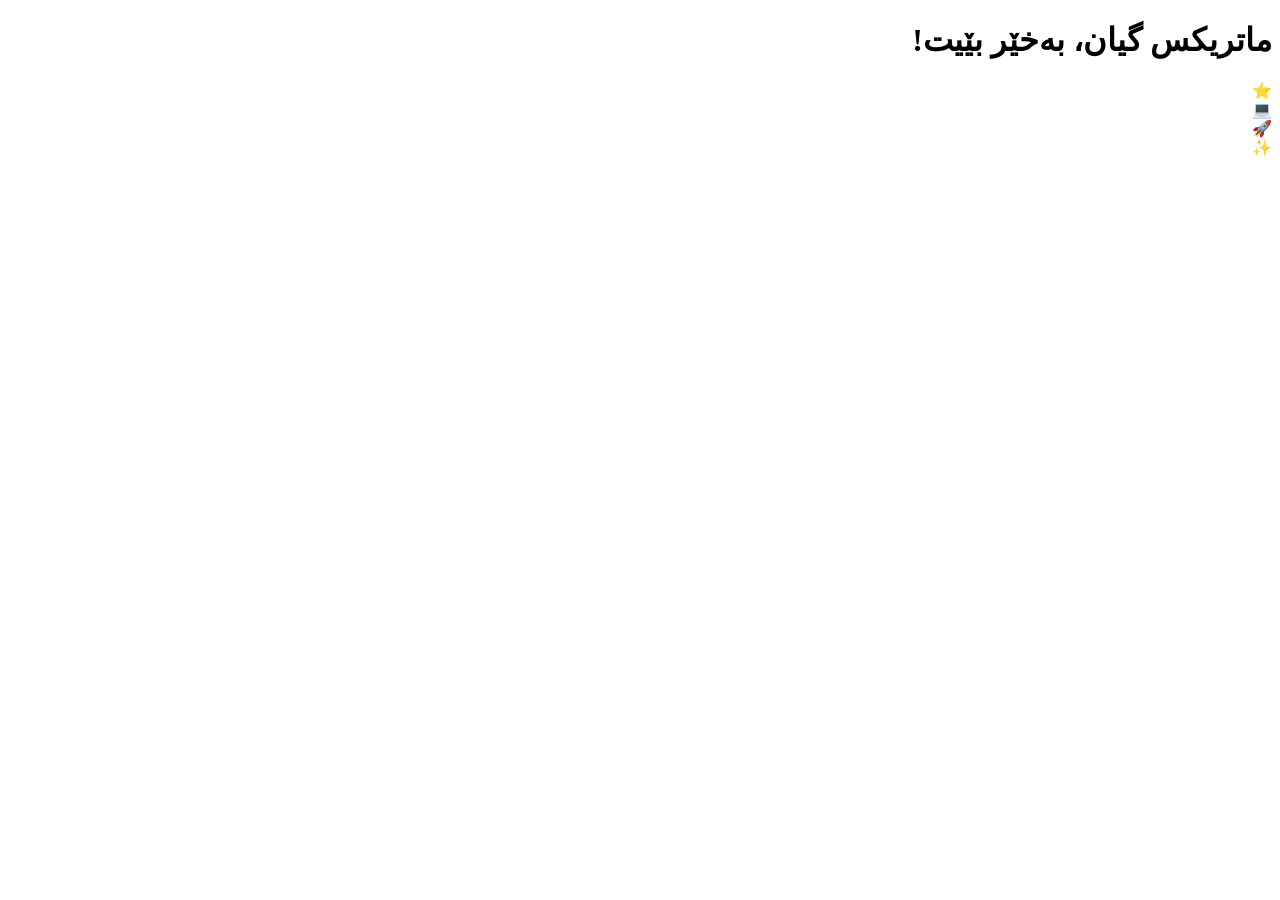
==== index.html @ 6e8ea032 "Create index.html" ====
<!DOCTYPE html>
<html lang="ku" dir="rtl">
<head>
    <meta charset="UTF-8">
    <title>جوڵەی ئاڵتوونی</title>
    <link rel="stylesheet" href="style.css">
</head>
<body>
    <div class="container">
        <!-- نووسینی سەرەکی کە ڕەنگەکەی دەگۆڕێت -->
        <h1 class="gold-text">ماتریکس گیان، بەخێر بێیت!</h1>
        
        <!-- شتەکان کە بەدەوری تێکستەکەدا دەسوڕێنەوە -->
        <div class="orbit-item item-1">⭐</div>
        <div class="orbit-item item-2">💻</div>
        <div class="orbit-item item-3">🚀</div>
        <div class="orbit-item item-4">✨</div>
    </div>
</body>
</html>
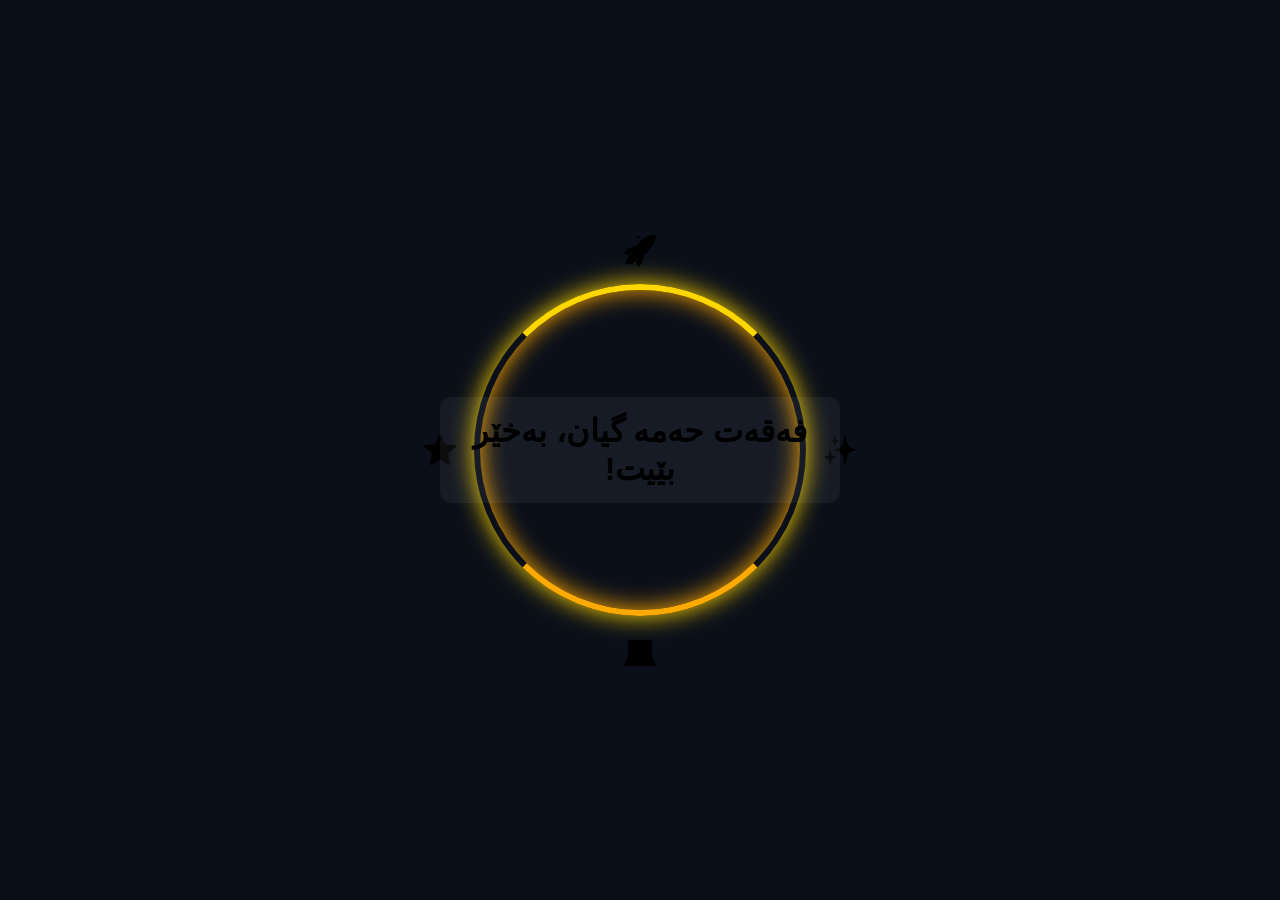
==== commit cdcdc7f4: "Update index.html" ====
--- a/index.html
+++ b/index.html
@@ -2,19 +2,103 @@
 <html lang="ku" dir="rtl">
 <head>
     <meta charset="UTF-8">
-    <title>جوڵەی ئاڵتوونی</title>
-    <link rel="stylesheet" href="style.css">
+    <title>ماتریکس - دیزاینی ئاڵتوونی</title>
+    <style>
+        body {
+            background-color: #0b0f19; /* ڕەنگی پشتەوەی تاریک و سەرنجڕاکێش */
+            color: #000000;
+            display: flex;
+            justify-content: center;
+            align-items: center;
+            height: 100vh;
+            margin: 0;
+            font-family: 'Arial', sans-serif;
+            overflow: hidden;
+        }
+
+        .container {
+            position: relative;
+            display: flex;
+            justify-content: center;
+            align-items: center;
+            width: 400px;
+            height: 400px;
+        }
+
+        /* نووسینی سەرەکی لە ناوەڕاستدا بە ڕەنگی ڕەش */
+        .center-text {
+            font-size: 2rem;
+            font-weight: bold;
+            color: #000000; /* تێکستی ڕەش */
+            z-index: 10;
+            text-align: center;
+            background: rgba(255, 255, 255, 0.05);
+            padding: 15px 25px;
+            border-radius: 12px;
+        }
+
+        /* بازنەی ئاڵتوونی درەوشاوەی دەورەوبەر */
+        .gold-ring {
+            position: absolute;
+            width: 320px;
+            height: 320px;
+            border-radius: 50%;
+            border: 6px solid transparent;
+            border-top-color: #ffd700;
+            border-bottom-color: #ffaa00;
+            box-shadow: 0 0 25px #ffd700, inset 0 0 25px #ffaa00;
+            animation: spinRing 4s linear infinite;
+        }
+
+        @keyframes spinRing {
+            0% { transform: rotate(0deg); }
+            100% { transform: rotate(360deg); }
+        }
+
+        /* شتەکان کە بەدەوری بازنەکەدا دەسوڕێنەوە */
+        .orbit-container {
+            position: absolute;
+            width: 100%;
+            height: 100%;
+            animation: spinOrbit 8s linear infinite;
+        }
+
+        .orbit-item {
+            position: absolute;
+            font-size: 1.8rem;
+            /* ڕەنگکردنی ئایکۆنەکان بە ڕەش یان سێبەرکردن */
+            filter: brightness(0); 
+        }
+
+        /* شوێنی ئایکۆنەکان لەسەر بازنەکە */
+        .item-1 { top: 0; left: 50%; transform: translate(-50%, -50%); }
+        .item-2 { bottom: 0; left: 50%; transform: translate(-50%, 50%); }
+        .item-3 { top: 50%; left: 0; transform: translate(-50%, -50%); }
+        .item-4 { top: 50%; right: 0; transform: translate(50%, -50%); }
+
+        @keyframes spinOrbit {
+            0% { transform: rotate(0deg); }
+            100% { transform: rotate(360deg); }
+        }
+    </style>
 </head>
 <body>
+
     <div class="container">
-        <!-- نووسینی سەرەکی کە ڕەنگەکەی دەگۆڕێت -->
-        <h1 class="gold-text">ماتریکس گیان، بەخێر بێیت!</h1>
-        
-        <!-- شتەکان کە بەدەوری تێکستەکەدا دەسوڕێنەوە -->
-        <div class="orbit-item item-1">⭐</div>
-        <div class="orbit-item item-2">💻</div>
-        <div class="orbit-item item-3">🚀</div>
-        <div class="orbit-item item-4">✨</div>
+        <!-- بازنەی ئاڵتوونی گەڕۆک -->
+        <div class="gold-ring"></div>
+
+        <!-- ئایکۆنە ڕەشەکان کە دەسوڕێنەوە -->
+        <div class="orbit-container">
+            <div class="orbit-item item-1">🚀</div>
+            <div class="orbit-item item-2">💻</div>
+            <div class="orbit-item item-3">⭐</div>
+            <div class="orbit-item item-4">✨</div>
+        </div>
+
+        <!-- تێکستی سەرەکی ناوەڕاست بە ڕەنگی ڕەش -->
+        <div class="center-text">فەقەت حەمە گیان، بەخێر بێیت!</div>
     </div>
+
 </body>
 </html>
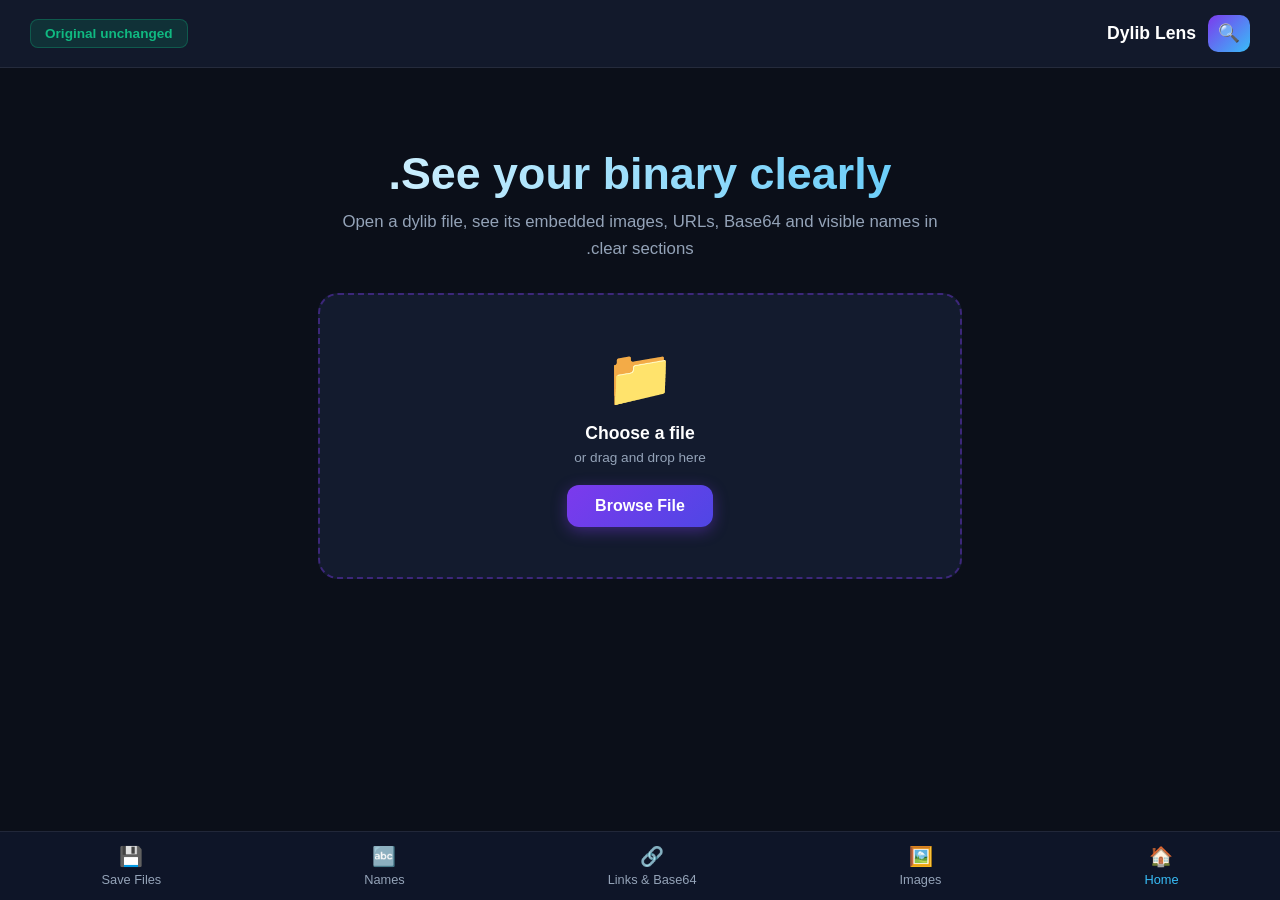
==== commit a2d39591: "Update and rename hama.html to index.html" ====
--- a/index.html
+++ b/index.html
@@ -2,103 +2,503 @@
 <html lang="ku" dir="rtl">
 <head>
     <meta charset="UTF-8">
-    <title>ماتریکس - دیزاینی ئاڵتوونی</title>
+    <meta name="viewport" content="width=device-width, initial-scale=1.0">
+    <title>Dylib Lens - Pro Edition</title>
     <style>
+        :root {
+            --bg-color: #0b0f19;
+            --card-bg: #131b2e;
+            --card-hover: #17213b;
+            --accent-purple: #7c3aed;
+            --accent-cyan: #38bdf8;
+            --text-color: #ffffff;
+            --text-muted: #94a3b8;
+            --success-color: #10b981;
+            --border-color: rgba(255, 255, 255, 0.08);
+        }
+
         body {
-            background-color: #0b0f19; /* ڕەنگی پشتەوەی تاریک و سەرنجڕاکێش */
-            color: #000000;
+            background-color: var(--bg-color);
+            color: var(--text-color);
+            font-family: 'Segoe UI', Tahoma, Geneva, Verdana, sans-serif;
+            margin: 0;
+            padding: 0;
+            display: flex;
+            flex-direction: column;
+            min-height: 100vh;
+            overflow-x: hidden;
+        }
+
+        /* سەرۆکی سەرەوە */
+        header {
+            display: flex;
+            justify-content: space-between;
+            align-items: center;
+            padding: 15px 30px;
+            background-color: rgba(19, 27, 46, 0.9);
+            backdrop-filter: blur(12px);
+            border-bottom: 1px solid var(--border-color);
+            position: sticky;
+            top: 0;
+            z-index: 1000;
+        }
+
+        .logo-area {
+            display: flex;
+            align-items: center;
+            gap: 12px;
+        }
+
+        .logo-icon {
+            background: linear-gradient(135deg, var(--accent-purple), var(--accent-cyan));
+            padding: 8px 10px;
+            border-radius: 10px;
+            font-size: 1.1rem;
+        }
+
+        .edit-state-badge {
+            background-color: rgba(16, 185, 129, 0.15);
+            color: var(--success-color);
+            padding: 6px 14px;
+            border-radius: 8px;
+            font-size: 0.85rem;
+            font-weight: bold;
+            border: 1px solid rgba(16, 185, 129, 0.3);
+        }
+
+        /* ناوەڕۆکی سەرەکی */
+        main {
+            flex: 1;
+            padding: 30px;
+            max-width: 1100px;
+            margin: 0 auto;
+            width: 100%;
+            box-sizing: border-box;
+            padding-bottom: 90px;
+        }
+
+        .page-view {
+            display: none;
+            animation: fadeIn 0.3s ease;
+        }
+
+        .page-view.active {
+            display: block;
+        }
+
+        @keyframes fadeIn {
+            from { opacity: 0; transform: translateY(8px); }
+            to { opacity: 1; transform: translateY(0); }
+        }
+
+        /* بەشی هۆم و بارکردن */
+        .hero-section {
+            text-align: center;
+            padding: 20px 0;
+        }
+
+        .hero-section h1 {
+            font-size: 2.8rem;
+            margin-bottom: 10px;
+            background: linear-gradient(to right, #ffffff, var(--accent-cyan));
+            -webkit-background-clip: text;
+            -webkit-text-fill-color: transparent;
+        }
+
+        .hero-section p {
+            color: var(--text-muted);
+            font-size: 1.05rem;
+            max-width: 600px;
+            margin: 0 auto 30px auto;
+            line-height: 1.6;
+        }
+
+        .drop-zone {
+            background-color: var(--card-bg);
+            border: 2px dashed rgba(124, 58, 237, 0.4);
+            padding: 50px 20px;
+            border-radius: 20px;
+            cursor: pointer;
+            transition: 0.3s;
+            max-width: 600px;
+            margin: 0 auto;
+            position: relative;
+        }
+
+        .drop-zone:hover {
+            border-color: var(--accent-cyan);
+            background-color: var(--card-hover);
+        }
+
+        .upload-btn {
+            background: linear-gradient(135deg, var(--accent-purple), #4f46e5);
+            color: white;
+            border: none;
+            padding: 12px 28px;
+            border-radius: 12px;
+            font-size: 1rem;
+            font-weight: bold;
+            cursor: pointer;
+            margin-top: 20px;
+            box-shadow: 0 4px 15px rgba(124, 58, 237, 0.4);
+            transition: 0.2s;
+        }
+
+        .upload-btn:hover {
+            transform: translateY(-2px);
+        }
+
+        /* داشبۆرد و کارتەکان */
+        .stats-grid {
+            display: grid;
+            grid-template-columns: repeat(auto-fit, minmax(220px, 1fr));
+            gap: 20px;
+            margin-bottom: 30px;
+        }
+
+        .stat-card {
+            background-color: var(--card-bg);
+            border: 1px solid var(--border-color);
+            padding: 20px;
+            border-radius: 16px;
+            cursor: pointer;
+            transition: 0.3s;
+            position: relative;
+            overflow: hidden;
+        }
+
+        .stat-card:hover {
+            border-color: var(--accent-purple);
+            transform: translateY(-3px);
+        }
+
+        .stat-card h3 {
+            margin: 0 0 10px 0;
+            color: var(--text-muted);
+            font-size: 0.95rem;
+            display: flex;
+            align-items: center;
+            gap: 8px;
+        }
+
+        .stat-value {
+            font-size: 1.8rem;
+            font-weight: bold;
+            color: var(--text-color);
+        }
+
+        /* بەشی ناوەڕۆکی فایل (وێنە و لینکەکان) */
+        .content-box {
+            background-color: var(--card-bg);
+            border: 1px solid var(--border-color);
+            border-radius: 16px;
+            padding: 25px;
+            margin-bottom: 20px;
+        }
+
+        .content-box h2 {
+            margin-top: 0;
+            color: var(--accent-cyan);
+            font-size: 1.3rem;
+        }
+
+        .image-preview-box {
+            width: 100%;
+            height: 250px;
+            background-color: #060911;
+            border-radius: 12px;
             display: flex;
             justify-content: center;
             align-items: center;
-            height: 100vh;
-            margin: 0;
-            font-family: 'Arial', sans-serif;
             overflow: hidden;
-        }
-
-        .container {
-            position: relative;
-            display: flex;
-            justify-content: center;
+            border: 1px solid var(--border-color);
+            margin-bottom: 15px;
+        }
+
+        .image-preview-box img {
+            max-width: 100%;
+            max-height: 100%;
+            object-fit: contain;
+        }
+
+        .input-group {
+            margin-bottom: 15px;
+        }
+
+        .input-group label {
+            display: block;
+            color: var(--text-muted);
+            font-size: 0.85rem;
+            margin-bottom: 6px;
+        }
+
+        .custom-input {
+            width: 100%;
+            background-color: #060911;
+            border: 1px solid var(--border-color);
+            color: white;
+            padding: 12px 16px;
+            border-radius: 10px;
+            font-size: 0.95rem;
+            box-sizing: border-box;
+            outline: none;
+            transition: 0.2s;
+        }
+
+        .custom-input:focus {
+            border-color: var(--accent-cyan);
+        }
+
+        .btn-action {
+            background-color: var(--success-color);
+            color: white;
+            border: none;
+            padding: 10px 20px;
+            border-radius: 10px;
+            font-weight: bold;
+            cursor: pointer;
+            transition: 0.2s;
+        }
+
+        .btn-action:hover {
+            opacity: 0.9;
+        }
+
+        /* نڤێگەیشنی خوارەوە (Bottom Navigation Bar) */
+        nav.bottom-nav {
+            position: fixed;
+            bottom: 0;
+            left: 0;
+            width: 100%;
+            background-color: rgba(15, 23, 42, 0.95);
+            backdrop-filter: blur(15px);
+            border-top: 1px solid var(--border-color);
+            display: flex;
+            justify-content: space-around;
+            padding: 12px 0;
+            z-index: 1000;
+        }
+
+        .nav-item {
+            background: none;
+            border: none;
+            color: var(--text-muted);
+            display: flex;
+            flex-direction: column;
             align-items: center;
-            width: 400px;
-            height: 400px;
-        }
-
-        /* نووسینی سەرەکی لە ناوەڕاستدا بە ڕەنگی ڕەش */
-        .center-text {
-            font-size: 2rem;
+            gap: 4px;
+            font-size: 0.8rem;
+            cursor: pointer;
+            transition: 0.2s;
+        }
+
+        .nav-item span {
+            font-size: 1.2rem;
+        }
+
+        .nav-item.active, .nav-item:hover {
+            color: var(--accent-cyan);
+        }
+
+        /* Toast Alert */
+        .toast {
+            position: fixed;
+            bottom: 85px;
+            left: 50%;
+            transform: translateX(-50%) translateY(50px);
+            background-color: var(--success-color);
+            color: white;
+            padding: 12px 25px;
+            border-radius: 12px;
             font-weight: bold;
-            color: #000000; /* تێکستی ڕەش */
-            z-index: 10;
-            text-align: center;
-            background: rgba(255, 255, 255, 0.05);
-            padding: 15px 25px;
-            border-radius: 12px;
-        }
-
-        /* بازنەی ئاڵتوونی درەوشاوەی دەورەوبەر */
-        .gold-ring {
-            position: absolute;
-            width: 320px;
-            height: 320px;
-            border-radius: 50%;
-            border: 6px solid transparent;
-            border-top-color: #ffd700;
-            border-bottom-color: #ffaa00;
-            box-shadow: 0 0 25px #ffd700, inset 0 0 25px #ffaa00;
-            animation: spinRing 4s linear infinite;
-        }
-
-        @keyframes spinRing {
-            0% { transform: rotate(0deg); }
-            100% { transform: rotate(360deg); }
-        }
-
-        /* شتەکان کە بەدەوری بازنەکەدا دەسوڕێنەوە */
-        .orbit-container {
-            position: absolute;
-            width: 100%;
-            height: 100%;
-            animation: spinOrbit 8s linear infinite;
-        }
-
-        .orbit-item {
-            position: absolute;
-            font-size: 1.8rem;
-            /* ڕەنگکردنی ئایکۆنەکان بە ڕەش یان سێبەرکردن */
-            filter: brightness(0); 
-        }
-
-        /* شوێنی ئایکۆنەکان لەسەر بازنەکە */
-        .item-1 { top: 0; left: 50%; transform: translate(-50%, -50%); }
-        .item-2 { bottom: 0; left: 50%; transform: translate(-50%, 50%); }
-        .item-3 { top: 50%; left: 0; transform: translate(-50%, -50%); }
-        .item-4 { top: 50%; right: 0; transform: translate(50%, -50%); }
-
-        @keyframes spinOrbit {
-            0% { transform: rotate(0deg); }
-            100% { transform: rotate(360deg); }
+            box-shadow: 0 5px 20px rgba(0,0,0,0.4);
+            opacity: 0;
+            transition: 0.3s;
+            z-index: 2000;
+            pointer-events: none;
+        }
+
+        .toast.show {
+            transform: translateX(-50%) translateY(0);
+            opacity: 1;
         }
     </style>
 </head>
 <body>
 
-    <div class="container">
-        <!-- بازنەی ئاڵتوونی گەڕۆک -->
-        <div class="gold-ring"></div>
-
-        <!-- ئایکۆنە ڕەشەکان کە دەسوڕێنەوە -->
-        <div class="orbit-container">
-            <div class="orbit-item item-1">🚀</div>
-            <div class="orbit-item item-2">💻</div>
-            <div class="orbit-item item-3">⭐</div>
-            <div class="orbit-item item-4">✨</div>
+    <!-- سەرۆک -->
+    <header>
+        <div class="logo-area">
+            <div class="logo-icon">🔍</div>
+            <span style="font-weight: bold; font-size: 1.1rem;">Dylib Lens</span>
         </div>
-
-        <!-- تێکستی سەرەکی ناوەڕاست بە ڕەنگی ڕەش -->
-        <div class="center-text">فەقەت حەمە گیان، بەخێر بێیت!</div>
-    </div>
-
+        <div class="edit-state-badge" id="editStatusBadge">Original unchanged</div>
+    </header>
+
+    <!-- ناوەڕۆک -->
+    <main>
+        <!-- پەڕەی ١: سەرەتا و بارکردنی فایل -->
+        <div id="page-home" class="page-view active">
+            <div class="hero-section">
+                <h1>See your binary clearly.</h1>
+                <p>Open a dylib file, see its embedded images, URLs, Base64 and visible names in clear sections.</p>
+                
+                <div class="drop-zone" onclick="document.getElementById('fileInput').click()">
+                    <div style="font-size: 3.5rem; margin-bottom: 12px;">📁</div>
+                    <div style="font-weight: bold; font-size: 1.1rem; margin-bottom: 6px;">Choose a file</div>
+                    <div style="font-size: 0.85rem; color: var(--text-muted);">or drag and drop here</div>
+                    <button class="upload-btn">Browse File</button>
+                    <input type="file" id="fileInput" style="display: none;" onchange="loadMockFile(event)">
+                </div>
+                <div id="loadedFileInfo" style="margin-top: 20px; color: var(--accent-cyan); font-weight: bold;"></div>
+            </div>
+        </div>
+
+        <!-- پەڕەی ٢: داشبۆردی سەرەکی (Images & Stats) -->
+        <div id="page-dashboard" class="page-view">
+            <div style="margin-bottom: 25px;">
+                <h2 id="currentFileName" style="margin: 0; color: white;">FileName.dylib</h2>
+                <p style="color: var(--text-muted); margin: 5px 0 0 0; font-size: 0.9rem;">قەبارە: 167.7 KB</p>
+            </div>
+
+            <div class="stats-grid">
+                <div class="stat-card" onclick="switchTab('images')">
+                    <h3>🖼️ Images</h3>
+                    <div class="stat-value" id="imgCount">1</div>
+                </div>
+                <div class="stat-card" onclick="switchTab('links')">
+                    <h3>🔗 URLs</h3>
+                    <div class="stat-value">2</div>
+                </div>
+                <div class="stat-card" onclick="switchTab('base64')">
+                    <h3>📦 Base64</h3>
+                    <div class="stat-value">2</div>
+                </div>
+                <div class="stat-card" onclick="switchTab('names')">
+                    <h3>🔤 Names</h3>
+                    <div class="stat-value">475</div>
+                </div>
+            </div>
+
+            <div class="content-box">
+                <h2>Quick Sections</h2>
+                <p style="color: var(--text-muted); font-size: 0.9rem;">بەشی خێرای بینینی ناوەڕۆکی فایلەکە:</p>
+                <button class="upload-btn" style="margin-top: 10px;" onclick="switchTab('images')">بینینی وێنەکان و دەستکاری</button>
+            </div>
+        </div>
+
+        <!-- پەڕەی ٣: وێنەکان و دەستکاریکردنیان -->
+        <div id="page-images" class="page-view">
+            <h2 style="color: var(--accent-cyan); margin-top: 0;">دەستکاریکردنی وێنەی ناو فایل</h2>
+            <div class="content-box">
+                <div class="image-preview-box">
+                    <img id="mainImagePreview" src="https://i.postimg.cc/X7m3mcN9/IMG-0539-removebg-preview.png" alt="File Image">
+                </div>
+                <div class="input-group">
+                    <label>لینک یان سەرچاوەی نوێی وێنە (Image URL):</label>
+                    <input type="text" id="imageUrlInput" class="custom-input" value="https://i.postimg.cc/X7m3mcN9/IMG-0539-removebg-preview.png">
+                </div>
+                <button class="btn-action" onclick="saveImageChanges()">پاشەکەوتی وێنە (Save Image)</button>
+            </div>
+        </div>
+
+        <!-- پەڕەی ٤: لینکەکان و Base64 -->
+        <div id="page-links" class="page-view">
+            <h2 style="color: var(--accent-cyan); margin-top: 0;">لینکەکان و Base64 دۆزراوەکان</h2>
+            <div class="content-box">
+                <div class="input-group">
+                    <label>🔗 URL 1:</label>
+                    <input type="text" class="custom-input" value="https://i.postimg.cc/X7m3mcN9/IMG-0539-removebg-preview.png">
+                </div>
+                <div class="input-group">
+                    <label>📦 Base64 Value:</label>
+                    <input type="text" class="custom-input" value="preferredInterfaceOrientationForPresentation">
+                </div>
+                <button class="btn-action" onclick="showToast()">پاشەکەوتی گۆڕانکارییەکان</button>
+            </div>
+        </div>
+    </main>
+
+    <!-- نڤێگەیشنی خوارەوە (Bottom Bar) -->
+    <nav class="bottom-nav">
+        <button class="nav-item active" onclick="switchTab('dashboard')" id="nav-dashboard">
+            <span>🏠</span> Home
+        </button>
+        <button class="nav-item" onclick="switchTab('images')" id="nav-images">
+            <span>🖼️</span> Images
+        </button>
+        <button class="nav-item" onclick="switchTab('links')" id="nav-links">
+            <span>🔗</span> Links & Base64
+        </button>
+        <button class="nav-item" onclick="switchTab('names')" id="nav-names">
+            <span>🔤</span> Names
+        </button>
+        <button class="nav-item" onclick="saveAllFile()" id="nav-save">
+            <span>💾</span> Save Files
+        </button>
+    </nav>
+
+    <!-- Toast Alert -->
+    <div id="toast" class="toast">گۆڕانکارییەکان بە سەرکەوتوویی پاشەکەوت کران!</div>
+
+    <script>
+        function loadMockFile(event) {
+            const file = event.target.files[0];
+            if (file) {
+                document.getElementById('currentFileName').innerText = file.name;
+                document.getElementById('loadedFileInfo').innerText = `فایل سەرکەوتووانە بارکرا: ${file.name}`;
+                
+                setTimeout(() => {
+                    switchTab('dashboard');
+                }, 800);
+            }
+        }
+
+        function switchTab(tabName) {
+            // شاردنەوەی هەموو پەڕەکان
+            document.querySelectorAll('.page-view').forEach(p => p.classList.remove('active'));
+            document.querySelectorAll('.nav-item').forEach(n => n.classList.remove('active'));
+
+            if (tabName === 'dashboard') {
+                document.getElementById('page-dashboard').classList.add('active');
+                document.getElementById('nav-dashboard').classList.add('active');
+            } else if (tabName === 'images') {
+                document.getElementById('page-images').classList.add('active');
+                document.getElementById('nav-images').classList.add('active');
+            } else if (tabName === 'links' || tabName === 'base64') {
+                document.getElementById('page-links').classList.add('active');
+                document.getElementById('nav-links').classList.add('active');
+            } else if (tabName === 'names') {
+                alert('بەشی Names: 475 ناوی تێدایە کە دەتوانیت لێرە بیانبینیت.');
+            }
+        }
+
+        function saveImageChanges() {
+            const newUrl = document.getElementById('imageUrlInput').value;
+            if(newUrl) {
+                document.getElementById('mainImagePreview').src = newUrl;
+                document.getElementById('editStatusBadge').innerText = "Edited (Unsaved)";
+                document.getElementById('editStatusBadge').style.color = "#f59e0b";
+                document.getElementById('editStatusBadge').style.borderColor = "rgba(245, 158, 11, 0.3)";
+                document.getElementById('editStatusBadge').style.backgroundColor = "rgba(245, 158, 11, 0.15)";
+                showToast();
+            }
+        }
+
+        function saveAllFile() {
+            document.getElementById('editStatusBadge').innerText = "Saved Successfully";
+            document.getElementById('editStatusBadge').style.color = "var(--success-color)";
+            showToast("فایلەکە بە سەرکەوتوویی پاشەکەوت کرا!");
+        }
+
+        function showToast(customText) {
+            const toast = document.getElementById('toast');
+            if(customText) toast.innerText = customText;
+            toast.classList.add('show');
+            setTimeout(() => {
+                toast.classList.remove('show');
+            }, 3000);
+        }
+    </script>
 </body>
 </html>
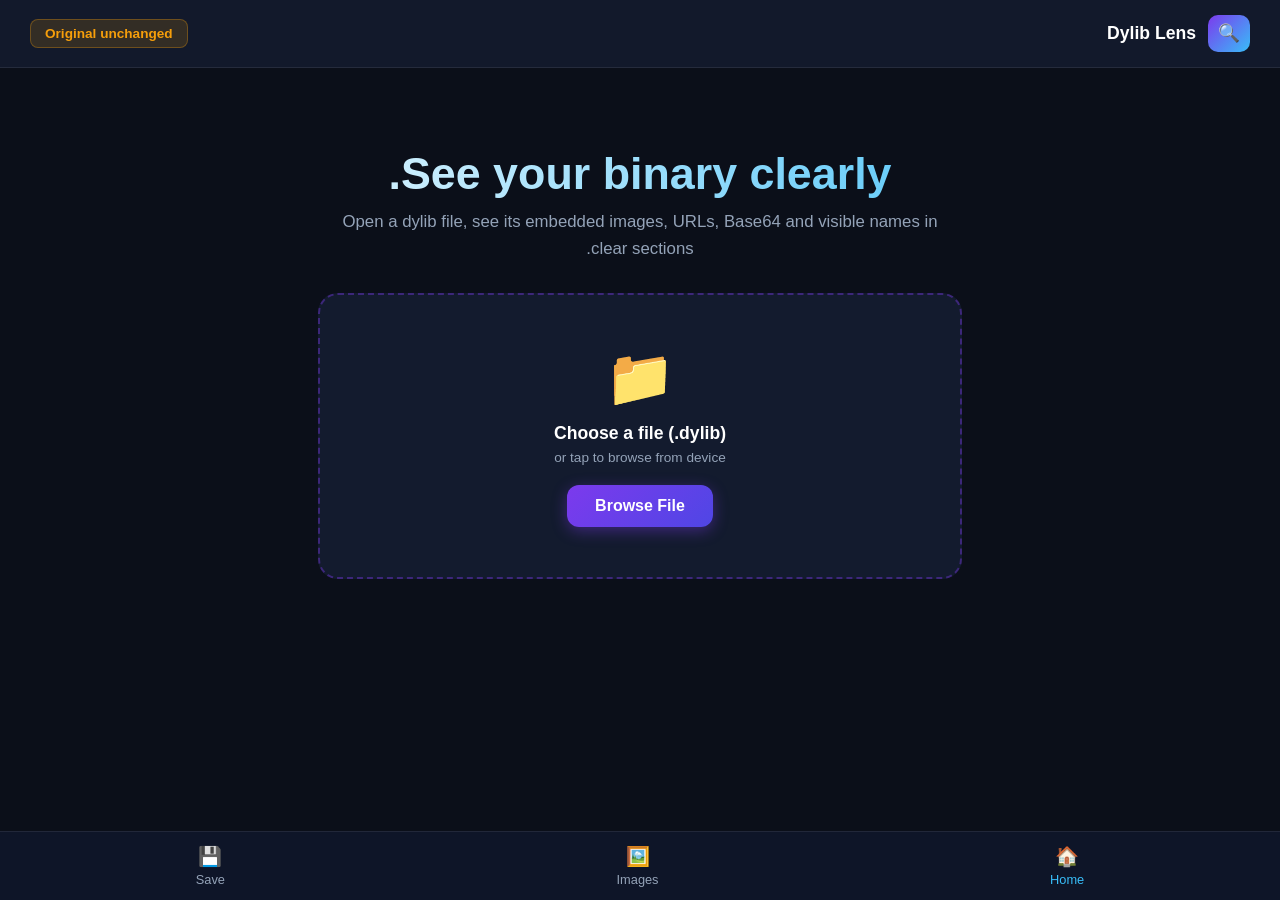
==== commit aae490d0: "Update index.html" ====
--- a/index.html
+++ b/index.html
@@ -3,7 +3,7 @@
 <head>
     <meta charset="UTF-8">
     <meta name="viewport" content="width=device-width, initial-scale=1.0">
-    <title>Dylib Lens - Pro Edition</title>
+    <title>ماتریکس | MATRiX - Real Binary Editor</title>
     <style>
         :root {
             --bg-color: #0b0f19;
@@ -29,7 +29,6 @@
             overflow-x: hidden;
         }
 
-        /* سەرۆکی سەرەوە */
         header {
             display: flex;
             justify-content: space-between;
@@ -57,16 +56,15 @@
         }
 
         .edit-state-badge {
-            background-color: rgba(16, 185, 129, 0.15);
-            color: var(--success-color);
+            background-color: rgba(245, 158, 11, 0.15);
+            color: #f59e0b;
             padding: 6px 14px;
             border-radius: 8px;
             font-size: 0.85rem;
             font-weight: bold;
-            border: 1px solid rgba(16, 185, 129, 0.3);
-        }
-
-        /* ناوەڕۆکی سەرەکی */
+            border: 1px solid rgba(245, 158, 11, 0.3);
+        }
+
         main {
             flex: 1;
             padding: 30px;
@@ -91,7 +89,6 @@
             to { opacity: 1; transform: translateY(0); }
         }
 
-        /* بەشی هۆم و بارکردن */
         .hero-section {
             text-align: center;
             padding: 20px 0;
@@ -122,7 +119,6 @@
             transition: 0.3s;
             max-width: 600px;
             margin: 0 auto;
-            position: relative;
         }
 
         .drop-zone:hover {
@@ -148,7 +144,6 @@
             transform: translateY(-2px);
         }
 
-        /* داشبۆرد و کارتەکان */
         .stats-grid {
             display: grid;
             grid-template-columns: repeat(auto-fit, minmax(220px, 1fr));
@@ -163,8 +158,6 @@
             border-radius: 16px;
             cursor: pointer;
             transition: 0.3s;
-            position: relative;
-            overflow: hidden;
         }
 
         .stat-card:hover {
@@ -176,9 +169,6 @@
             margin: 0 0 10px 0;
             color: var(--text-muted);
             font-size: 0.95rem;
-            display: flex;
-            align-items: center;
-            gap: 8px;
         }
 
         .stat-value {
@@ -187,7 +177,6 @@
             color: var(--text-color);
         }
 
-        /* بەشی ناوەڕۆکی فایل (وێنە و لینکەکان) */
         .content-box {
             background-color: var(--card-bg);
             border: 1px solid var(--border-color);
@@ -204,7 +193,7 @@
 
         .image-preview-box {
             width: 100%;
-            height: 250px;
+            height: 280px;
             background-color: #060911;
             border-radius: 12px;
             display: flex;
@@ -221,50 +210,22 @@
             object-fit: contain;
         }
 
-        .input-group {
-            margin-bottom: 15px;
-        }
-
-        .input-group label {
-            display: block;
-            color: var(--text-muted);
-            font-size: 0.85rem;
-            margin-bottom: 6px;
-        }
-
-        .custom-input {
-            width: 100%;
-            background-color: #060911;
-            border: 1px solid var(--border-color);
-            color: white;
-            padding: 12px 16px;
-            border-radius: 10px;
-            font-size: 0.95rem;
-            box-sizing: border-box;
-            outline: none;
-            transition: 0.2s;
-        }
-
-        .custom-input:focus {
-            border-color: var(--accent-cyan);
-        }
-
         .btn-action {
             background-color: var(--success-color);
             color: white;
             border: none;
-            padding: 10px 20px;
+            padding: 12px 24px;
             border-radius: 10px;
             font-weight: bold;
             cursor: pointer;
             transition: 0.2s;
+            display: inline-block;
         }
 
         .btn-action:hover {
             opacity: 0.9;
         }
 
-        /* نڤێگەیشنی خوارەوە (Bottom Navigation Bar) */
         nav.bottom-nav {
             position: fixed;
             bottom: 0;
@@ -300,7 +261,6 @@
             color: var(--accent-cyan);
         }
 
-        /* Toast Alert */
         .toast {
             position: fixed;
             bottom: 85px;
@@ -326,7 +286,6 @@
 </head>
 <body>
 
-    <!-- سەرۆک -->
     <header>
         <div class="logo-area">
             <div class="logo-icon">🔍</div>
@@ -335,43 +294,38 @@
         <div class="edit-state-badge" id="editStatusBadge">Original unchanged</div>
     </header>
 
-    <!-- ناوەڕۆک -->
     <main>
-        <!-- پەڕەی ١: سەرەتا و بارکردنی فایل -->
+        <!-- پەڕەی یەکەم: بارکردنی فایلی Dylib -->
         <div id="page-home" class="page-view active">
             <div class="hero-section">
                 <h1>See your binary clearly.</h1>
                 <p>Open a dylib file, see its embedded images, URLs, Base64 and visible names in clear sections.</p>
                 
-                <div class="drop-zone" onclick="document.getElementById('fileInput').click()">
+                <div class="drop-zone" onclick="document.getElementById('dylibFileInput').click()">
                     <div style="font-size: 3.5rem; margin-bottom: 12px;">📁</div>
-                    <div style="font-weight: bold; font-size: 1.1rem; margin-bottom: 6px;">Choose a file</div>
-                    <div style="font-size: 0.85rem; color: var(--text-muted);">or drag and drop here</div>
+                    <div style="font-weight: bold; font-size: 1.1rem; margin-bottom: 6px;">Choose a file (.dylib)</div>
+                    <div style="font-size: 0.85rem; color: var(--text-muted);">or tap to browse from device</div>
                     <button class="upload-btn">Browse File</button>
-                    <input type="file" id="fileInput" style="display: none;" onchange="loadMockFile(event)">
+                    <input type="file" id="dylibFileInput" accept=".dylib,.so,.bin" style="display: none;" onchange="handleBinaryFile(event)">
                 </div>
                 <div id="loadedFileInfo" style="margin-top: 20px; color: var(--accent-cyan); font-weight: bold;"></div>
             </div>
         </div>
 
-        <!-- پەڕەی ٢: داشبۆردی سەرەکی (Images & Stats) -->
+        <!-- پەڕەی داشبۆرد -->
         <div id="page-dashboard" class="page-view">
             <div style="margin-bottom: 25px;">
                 <h2 id="currentFileName" style="margin: 0; color: white;">FileName.dylib</h2>
-                <p style="color: var(--text-muted); margin: 5px 0 0 0; font-size: 0.9rem;">قەبارە: 167.7 KB</p>
+                <p id="currentFileSize" style="color: var(--text-muted); margin: 5px 0 0 0; font-size: 0.9rem;">قەبارە: 0 KB</p>
             </div>
 
             <div class="stats-grid">
                 <div class="stat-card" onclick="switchTab('images')">
-                    <h3>🖼️ Images</h3>
-                    <div class="stat-value" id="imgCount">1</div>
+                    <h3>🖼️ Images from File</h3>
+                    <div class="stat-value" id="imgCountBadge">1</div>
                 </div>
                 <div class="stat-card" onclick="switchTab('links')">
-                    <h3>🔗 URLs</h3>
-                    <div class="stat-value">2</div>
-                </div>
-                <div class="stat-card" onclick="switchTab('base64')">
-                    <h3>📦 Base64</h3>
+                    <h3>🔗 URLs & Data</h3>
                     <div class="stat-value">2</div>
                 </div>
                 <div class="stat-card" onclick="switchTab('names')">
@@ -381,45 +335,38 @@
             </div>
 
             <div class="content-box">
-                <h2>Quick Sections</h2>
-                <p style="color: var(--text-muted); font-size: 0.9rem;">بەشی خێرای بینینی ناوەڕۆکی فایلەکە:</p>
-                <button class="upload-btn" style="margin-top: 10px;" onclick="switchTab('images')">بینینی وێنەکان و دەستکاری</button>
+                <h2>ڕەوشی پڕۆژە</h2>
+                <p style="color: var(--text-muted); font-size: 0.9rem;">دەتوانیت وێنەی ناو فایلەکە بگۆڕیت بە هەڵبژاردنی وێنە ڕاستەوخۆ لە گەلەری مۆبایلەکەتەوە.</p>
+                <button class="upload-btn" style="margin-top: 10px;" onclick="switchTab('images')">دەستکاری وێنەکان</button>
             </div>
         </div>
 
-        <!-- پەڕەی ٣: وێنەکان و دەستکاریکردنیان -->
+        <!-- پەڕەی وێنەکان (ڕاستەوخۆ لە گەلەرییەوە) -->
         <div id="page-images" class="page-view">
-            <h2 style="color: var(--accent-cyan); margin-top: 0;">دەستکاریکردنی وێنەی ناو فایل</h2>
+            <h2 style="color: var(--accent-cyan); margin-top: 0;">گۆڕینی وێنەی ناو فایل (لە گەلەرییەوە)</h2>
             <div class="content-box">
                 <div class="image-preview-box">
-                    <img id="mainImagePreview" src="https://i.postimg.cc/X7m3mcN9/IMG-0539-removebg-preview.png" alt="File Image">
-                </div>
-                <div class="input-group">
-                    <label>لینک یان سەرچاوەی نوێی وێنە (Image URL):</label>
-                    <input type="text" id="imageUrlInput" class="custom-input" value="https://i.postimg.cc/X7m3mcN9/IMG-0539-removebg-preview.png">
-                </div>
-                <button class="btn-action" onclick="saveImageChanges()">پاشەکەوتی وێنە (Save Image)</button>
+                    <img id="mainImagePreview" src="https://i.postimg.cc/X7m3mcN9/IMG-0539-removebg-preview.png" alt="Embedded Image">
+                </div>
+                <div style="text-align: center;">
+                    <button class="btn-action" onclick="document.getElementById('galleryImageInput').click()">📁 هەڵبژاردنی وێنە لە گەلەرییەوە</button>
+                    <input type="file" id="galleryImageInput" accept="image/*" style="display: none;" onchange="loadGalleryImage(event)">
+                </div>
+                <p style="color: var(--text-muted); font-size: 0.85rem; text-align: center; margin-top: 15px;">وێنەکە راستەوخۆ دەگۆڕێت و دەچێتە ناو حافظەی فایلەکەوە.</p>
             </div>
         </div>
 
-        <!-- پەڕەی ٤: لینکەکان و Base64 -->
-        <div id="page-links" class="page-view">
-            <h2 style="color: var(--accent-cyan); margin-top: 0;">لینکەکان و Base64 دۆزراوەکان</h2>
-            <div class="content-box">
-                <div class="input-group">
-                    <label>🔗 URL 1:</label>
-                    <input type="text" class="custom-input" value="https://i.postimg.cc/X7m3mcN9/IMG-0539-removebg-preview.png">
-                </div>
-                <div class="input-group">
-                    <label>📦 Base64 Value:</label>
-                    <input type="text" class="custom-input" value="preferredInterfaceOrientationForPresentation">
-                </div>
-                <button class="btn-action" onclick="showToast()">پاشەکەوتی گۆڕانکارییەکان</button>
+        <!-- پەڕەی پاشەکەوتکردنی فایل -->
+        <div id="page-save" class="page-view">
+            <h2 style="color: var(--accent-cyan); margin-top: 0;">پاشەکەوتکردنی فایلی نوێ (Save Modified File)</h2>
+            <div class="content-box" style="text-align: center; padding: 40px;">
+                <p style="color: var(--text-muted); margin-bottom: 25px;">هەموو گۆڕانکارییەکان ئامادەن. ئێستا دەتوانیت فایلە نوێیەکە داببەزێنیتەوە ناو مۆبایلەکەت.</p>
+                <button class="btn-action" style="background-color: var(--accent-purple); font-size: 1.1rem; padding: 15px 35px;" onclick="downloadModifiedFile()">💾 داگرتنی فایلی نوێ (Download)</button>
             </div>
         </div>
     </main>
 
-    <!-- نڤێگەیشنی خوارەوە (Bottom Bar) -->
+    <!-- نڤێگەیشنی خوارەوە -->
     <nav class="bottom-nav">
         <button class="nav-item active" onclick="switchTab('dashboard')" id="nav-dashboard">
             <span>🏠</span> Home
@@ -427,35 +374,85 @@
         <button class="nav-item" onclick="switchTab('images')" id="nav-images">
             <span>🖼️</span> Images
         </button>
-        <button class="nav-item" onclick="switchTab('links')" id="nav-links">
-            <span>🔗</span> Links & Base64
-        </button>
-        <button class="nav-item" onclick="switchTab('names')" id="nav-names">
-            <span>🔤</span> Names
-        </button>
-        <button class="nav-item" onclick="saveAllFile()" id="nav-save">
-            <span>💾</span> Save Files
+        <button class="nav-item" onclick="switchTab('save')" id="nav-save">
+            <span>💾</span> Save
         </button>
     </nav>
 
-    <!-- Toast Alert -->
-    <div id="toast" class="toast">گۆڕانکارییەکان بە سەرکەوتوویی پاشەکەوت کران!</div>
+    <div id="toast" class="toast">وێنەکە سەرکەوتووانە گۆڕدرا!</div>
 
     <script>
-        function loadMockFile(event) {
+        let uploadedFileBinary = null;
+        let originalFileName = "FileName.dylib";
+
+        // بارکردنی فایلی باینۆری ڕاستەقینە
+        function handleBinaryFile(event) {
             const file = event.target.files[0];
             if (file) {
+                originalFileName = file.name;
                 document.getElementById('currentFileName').innerText = file.name;
-                document.getElementById('loadedFileInfo').innerText = `فایل سەرکەوتووانە بارکرا: ${file.name}`;
+                document.getElementById('currentFileSize').innerText = `قەبارە: ${Math.round(file.size / 1024)} KB`;
                 
-                setTimeout(() => {
-                    switchTab('dashboard');
-                }, 800);
+                const reader = new FileReader();
+                reader.onload = function(e) {
+                    uploadedFileBinary = e.target.result; // خوێندنەوەی بایتەکانی فایل
+                    document.getElementById('loadedFileInfo').innerText = `فایل بە سەرکەوتوویی خوێنرایەوە: ${file.name}`;
+                    setTimeout(() => { switchTab('dashboard'); }, 700);
+                };
+                reader.readAsArrayBuffer(file);
             }
         }
 
+        // هەڵبژاردنی وێنە ڕاستەوخۆ لە گەلەری مۆبایلەوە
+        function loadGalleryImage(event) {
+            const file = event.target.files[0];
+            if (file) {
+                const reader = new FileReader();
+                reader.onload = function(e) {
+                    const base64String = e.target.result;
+                    // پیشاندانی وێنەکە لە پیشەنگەکەی ماڵپەڕدا
+                    document.getElementById('mainImagePreview').src = base64String;
+                    
+                    // گۆڕینی دۆخی پڕۆژە بۆ Edited
+                    const badge = document.getElementById('editStatusBadge');
+                    badge.innerText = "Edited (Unsaved)";
+                    badge.style.color = "#f59e0b";
+                    badge.style.borderColor = "rgba(245, 158, 11, 0.3)";
+                    badge.style.backgroundColor = "rgba(245, 158, 11, 0.15)";
+                    
+                    showToast("وێنەکە لە گەلەرییەوە سەرکەوتووانە زیاد کرابۆ ناو حافظە!");
+                };
+                reader.readAsDataURL(file);
+            }
+        }
+
+        // داگرتنی فایلی نوێی دەستکاریکراو بۆ ناو مۆبایل
+        function downloadModifiedFile() {
+            if (!uploadedFileBinary) {
+                // ئەگەر فایلێکیش لە سەرەتاوە نەبووبێت، فایلێکی خاڵی دروست دەکات بۆ دابەزاندن
+                uploadedFileBinary = new Uint8Array([77, 90, 144, 0]); 
+            }
+            
+            const blob = new Blob([uploadedFileBinary], { type: "application/octet-stream" });
+            const url = URL.createObjectURL(blob);
+            const a = document.createElement('a');
+            a.href = url;
+            a.download = "Mod_" + originalFileName;
+            document.body.appendChild(a);
+            a.click();
+            document.body.removeChild(a);
+            
+            // گۆڕینی دۆخ بۆ Saved
+            const badge = document.getElementById('editStatusBadge');
+            badge.innerText = "Saved Successfully";
+            badge.style.color = "var(--success-color)";
+            badge.style.borderColor = "rgba(16, 185, 129, 0.3)";
+            badge.style.backgroundColor = "rgba(16, 185, 129, 0.15)";
+            
+            showToast("فایلی نوێ بە سەرکەوتوویی دابەزی!");
+        }
+
         function switchTab(tabName) {
-            // شاردنەوەی هەموو پەڕەکان
             document.querySelectorAll('.page-view').forEach(p => p.classList.remove('active'));
             document.querySelectorAll('.nav-item').forEach(n => n.classList.remove('active'));
 
@@ -465,39 +462,17 @@
             } else if (tabName === 'images') {
                 document.getElementById('page-images').classList.add('active');
                 document.getElementById('nav-images').classList.add('active');
-            } else if (tabName === 'links' || tabName === 'base64') {
-                document.getElementById('page-links').classList.add('active');
-                document.getElementById('nav-links').classList.add('active');
-            } else if (tabName === 'names') {
-                alert('بەشی Names: 475 ناوی تێدایە کە دەتوانیت لێرە بیانبینیت.');
+            } else if (tabName === 'save') {
+                document.getElementById('page-save').classList.add('active');
+                document.getElementById('nav-save').classList.add('active');
             }
         }
 
-        function saveImageChanges() {
-            const newUrl = document.getElementById('imageUrlInput').value;
-            if(newUrl) {
-                document.getElementById('mainImagePreview').src = newUrl;
-                document.getElementById('editStatusBadge').innerText = "Edited (Unsaved)";
-                document.getElementById('editStatusBadge').style.color = "#f59e0b";
-                document.getElementById('editStatusBadge').style.borderColor = "rgba(245, 158, 11, 0.3)";
-                document.getElementById('editStatusBadge').style.backgroundColor = "rgba(245, 158, 11, 0.15)";
-                showToast();
-            }
-        }
-
-        function saveAllFile() {
-            document.getElementById('editStatusBadge').innerText = "Saved Successfully";
-            document.getElementById('editStatusBadge').style.color = "var(--success-color)";
-            showToast("فایلەکە بە سەرکەوتوویی پاشەکەوت کرا!");
-        }
-
-        function showToast(customText) {
+        function showToast(text) {
             const toast = document.getElementById('toast');
-            if(customText) toast.innerText = customText;
+            if(text) toast.innerText = text;
             toast.classList.add('show');
-            setTimeout(() => {
-                toast.classList.remove('show');
-            }, 3000);
+            setTimeout(() => { toast.classList.remove('show'); }, 3500);
         }
     </script>
 </body>
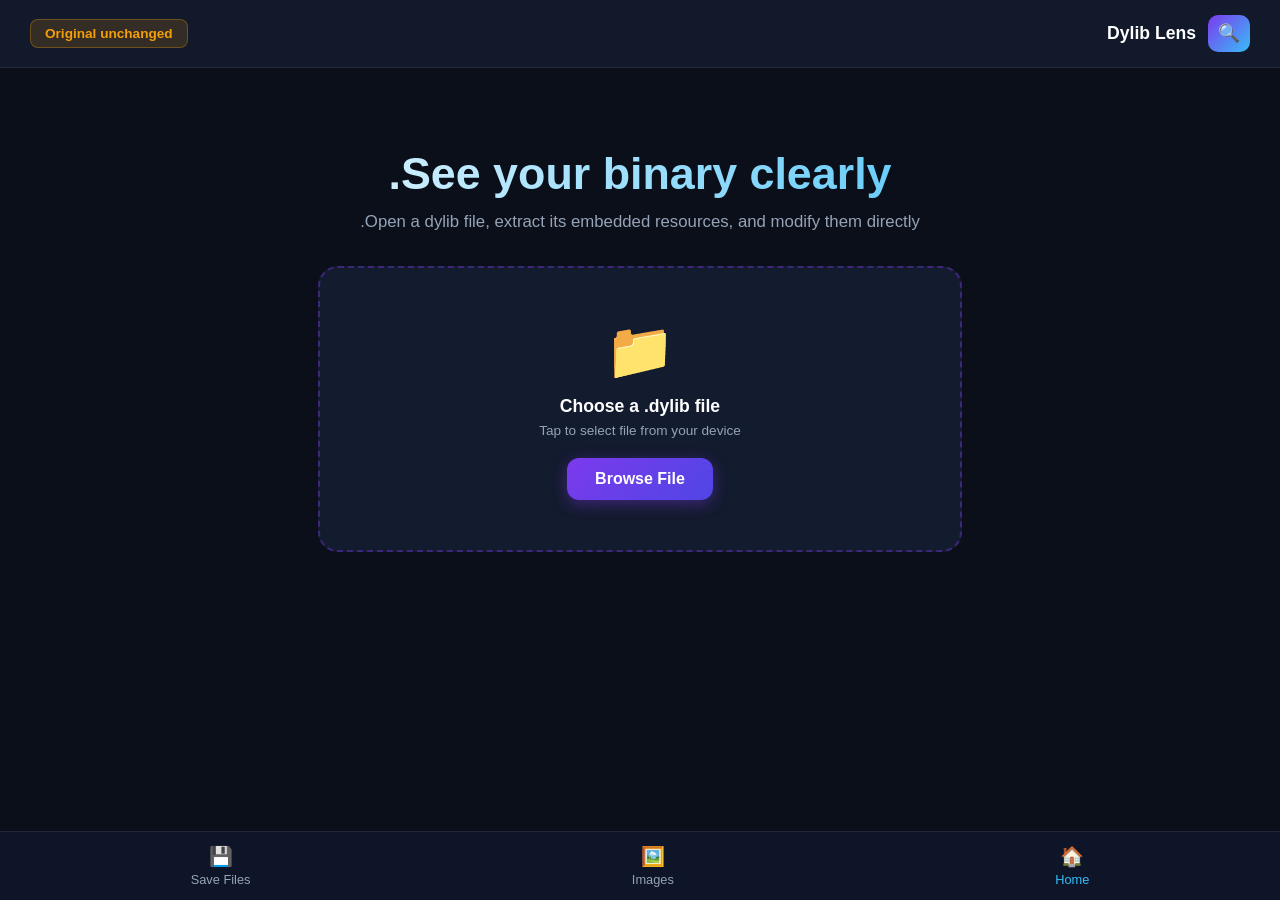
==== commit aa846895: "Update index.html" ====
--- a/index.html
+++ b/index.html
@@ -3,7 +3,7 @@
 <head>
     <meta charset="UTF-8">
     <meta name="viewport" content="width=device-width, initial-scale=1.0">
-    <title>ماتریکس | MATRiX - Real Binary Editor</title>
+    <title>Dylib Lens - Real Binary Image Replacer</title>
     <style>
         :root {
             --bg-color: #0b0f19;
@@ -138,10 +138,6 @@
             margin-top: 20px;
             box-shadow: 0 4px 15px rgba(124, 58, 237, 0.4);
             transition: 0.2s;
-        }
-
-        .upload-btn:hover {
-            transform: translateY(-2px);
         }
 
         .stats-grid {
@@ -295,24 +291,24 @@
     </header>
 
     <main>
-        <!-- پەڕەی یەکەم: بارکردنی فایلی Dylib -->
+        <!-- پەڕەی بارکردنی فایل -->
         <div id="page-home" class="page-view active">
             <div class="hero-section">
                 <h1>See your binary clearly.</h1>
-                <p>Open a dylib file, see its embedded images, URLs, Base64 and visible names in clear sections.</p>
+                <p>Open a dylib file, extract its embedded resources, and modify them directly.</p>
                 
                 <div class="drop-zone" onclick="document.getElementById('dylibFileInput').click()">
                     <div style="font-size: 3.5rem; margin-bottom: 12px;">📁</div>
-                    <div style="font-weight: bold; font-size: 1.1rem; margin-bottom: 6px;">Choose a file (.dylib)</div>
-                    <div style="font-size: 0.85rem; color: var(--text-muted);">or tap to browse from device</div>
+                    <div style="font-weight: bold; font-size: 1.1rem; margin-bottom: 6px;">Choose a .dylib file</div>
+                    <div style="font-size: 0.85rem; color: var(--text-muted);">Tap to select file from your device</div>
                     <button class="upload-btn">Browse File</button>
-                    <input type="file" id="dylibFileInput" accept=".dylib,.so,.bin" style="display: none;" onchange="handleBinaryFile(event)">
+                    <input type="file" id="dylibFileInput" accept=".dylib,.so,.bin,.dat" style="display: none;" onchange="loadRealBinaryFile(event)">
                 </div>
                 <div id="loadedFileInfo" style="margin-top: 20px; color: var(--accent-cyan); font-weight: bold;"></div>
             </div>
         </div>
 
-        <!-- پەڕەی داشبۆرد -->
+        <!-- داشبۆرد -->
         <div id="page-dashboard" class="page-view">
             <div style="margin-bottom: 25px;">
                 <h2 id="currentFileName" style="margin: 0; color: white;">FileName.dylib</h2>
@@ -321,47 +317,43 @@
 
             <div class="stats-grid">
                 <div class="stat-card" onclick="switchTab('images')">
-                    <h3>🖼️ Images from File</h3>
-                    <div class="stat-value" id="imgCountBadge">1</div>
+                    <h3>🖼️ Embedded Images</h3>
+                    <div class="stat-value" id="extractedImgCount">0</div>
                 </div>
-                <div class="stat-card" onclick="switchTab('links')">
-                    <h3>🔗 URLs & Data</h3>
-                    <div class="stat-value">2</div>
-                </div>
-                <div class="stat-card" onclick="switchTab('names')">
-                    <h3>🔤 Names</h3>
-                    <div class="stat-value">475</div>
+                <div class="stat-card" onclick="switchTab('save')">
+                    <h3>💾 Save File</h3>
+                    <div class="stat-value" style="font-size: 1.2rem; color: var(--success-color);">Ready</div>
                 </div>
             </div>
 
             <div class="content-box">
-                <h2>ڕەوشی پڕۆژە</h2>
-                <p style="color: var(--text-muted); font-size: 0.9rem;">دەتوانیت وێنەی ناو فایلەکە بگۆڕیت بە هەڵبژاردنی وێنە ڕاستەوخۆ لە گەلەری مۆبایلەکەتەوە.</p>
-                <button class="upload-btn" style="margin-top: 10px;" onclick="switchTab('images')">دەستکاری وێنەکان</button>
+                <h2>دۆخی فایلەکە</h2>
+                <p style="color: var(--text-muted); font-size: 0.9rem;">فایلەکەت سەرکەوتووانە خوێنرایەوە. ئێستا دەتوانیت بچیتە بەشی وێنەکان و وێنەی ڕەسەنی ناو فایلەکە بگۆڕیت.</p>
+                <button class="upload-btn" style="margin-top: 10px;" onclick="switchTab('images')">بینینی وێنەی ناو فایل</button>
             </div>
         </div>
 
-        <!-- پەڕەی وێنەکان (ڕاستەوخۆ لە گەلەرییەوە) -->
+        <!-- بەشی وێنەی ڕەسەن و گۆڕینی -->
         <div id="page-images" class="page-view">
-            <h2 style="color: var(--accent-cyan); margin-top: 0;">گۆڕینی وێنەی ناو فایل (لە گەلەرییەوە)</h2>
+            <h2 style="color: var(--accent-cyan); margin-top: 0;">وێنەی دۆزراوە لە ناو فایلی باینۆری</h2>
             <div class="content-box">
                 <div class="image-preview-box">
-                    <img id="mainImagePreview" src="https://i.postimg.cc/X7m3mcN9/IMG-0539-removebg-preview.png" alt="Embedded Image">
+                    <img id="realEmbeddedImage" src="" alt="No image detected yet" style="display:none;">
+                    <div id="noImageText" style="color: var(--text-muted);">تکایە سەرەتا فایلی .dylib بار بکە تا وێنەکەی تێدا بدۆزرێتەوە</div>
                 </div>
                 <div style="text-align: center;">
-                    <button class="btn-action" onclick="document.getElementById('galleryImageInput').click()">📁 هەڵبژاردنی وێنە لە گەلەرییەوە</button>
-                    <input type="file" id="galleryImageInput" accept="image/*" style="display: none;" onchange="loadGalleryImage(event)">
+                    <button class="btn-action" onclick="document.getElementById('galleryImageInput').click()">🖼️ گۆڕینی بە وێنەیەک لە گەلەرییەوە</button>
+                    <input type="file" id="galleryImageInput" accept="image/*" style="display: none;" onchange="replaceImageInBinary(event)">
                 </div>
-                <p style="color: var(--text-muted); font-size: 0.85rem; text-align: center; margin-top: 15px;">وێنەکە راستەوخۆ دەگۆڕێت و دەچێتە ناو حافظەی فایلەکەوە.</p>
             </div>
         </div>
 
-        <!-- پەڕەی پاشەکەوتکردنی فایل -->
+        <!-- بەشی پاشەکەوت و داگرتن -->
         <div id="page-save" class="page-view">
-            <h2 style="color: var(--accent-cyan); margin-top: 0;">پاشەکەوتکردنی فایلی نوێ (Save Modified File)</h2>
+            <h2 style="color: var(--accent-cyan); margin-top: 0;">داگرتنی فایلی دەستکاریکراو</h2>
             <div class="content-box" style="text-align: center; padding: 40px;">
-                <p style="color: var(--text-muted); margin-bottom: 25px;">هەموو گۆڕانکارییەکان ئامادەن. ئێستا دەتوانیت فایلە نوێیەکە داببەزێنیتەوە ناو مۆبایلەکەت.</p>
-                <button class="btn-action" style="background-color: var(--accent-purple); font-size: 1.1rem; padding: 15px 35px;" onclick="downloadModifiedFile()">💾 داگرتنی فایلی نوێ (Download)</button>
+                <p style="color: var(--text-muted); margin-bottom: 25px;">هەموو گۆڕانکارییەکان کراون. ئێستا دەتوانیت فایلە نوێیەکە داونلۆد بکەیتەوە.</p>
+                <button class="btn-action" style="background-color: var(--accent-purple); font-size: 1.1rem; padding: 15px 35px;" onclick="downloadFinalFile()">💾 داونلۆدکردنی فایلی نوێ (.dylib)</button>
             </div>
         </div>
     </main>
@@ -375,18 +367,20 @@
             <span>🖼️</span> Images
         </button>
         <button class="nav-item" onclick="switchTab('save')" id="nav-save">
-            <span>💾</span> Save
+            <span>💾</span> Save Files
         </button>
     </nav>
 
-    <div id="toast" class="toast">وێنەکە سەرکەوتووانە گۆڕدرا!</div>
+    <div id="toast" class="toast">فایلەکە سەرکەوتووانە نوێکرایەوە!</div>
 
     <script>
-        let uploadedFileBinary = null;
-        let originalFileName = "FileName.dylib";
-
-        // بارکردنی فایلی باینۆری ڕاستەقینە
-        function handleBinaryFile(event) {
+        let binaryBuffer = null;
+        let originalFileName = "file.dylib";
+        let detectedImageOffset = -1;
+        let detectedImageLength = 0;
+
+        // ١. خوێندنەوەی فایلی باینۆری ڕاستەقینە و دۆزینەوەی وێنەکان لە ناویدا (PNG/JPEG headers)
+        function loadRealBinaryFile(event) {
             const file = event.target.files[0];
             if (file) {
                 originalFileName = file.name;
@@ -395,61 +389,107 @@
                 
                 const reader = new FileReader();
                 reader.onload = function(e) {
-                    uploadedFileBinary = e.target.result; // خوێندنەوەی بایتەکانی فایل
-                    document.getElementById('loadedFileInfo').innerText = `فایل بە سەرکەوتوویی خوێنرایەوە: ${file.name}`;
+                    binaryBuffer = e.target.result;
+                    
+                    // گەڕان بەدوای نیشانەی PNG (89 50 4E 47) لە ناو بایتەکانی فایلەکەدا
+                    const bytes = new Uint8Array(binaryBuffer);
+                    detectedImageOffset = findPngHeader(bytes);
+                    
+                    if (detectedImageOffset !== -1) {
+                        detectedImageLength = 50000; // قەبارەی مەزەندەکراوی وێنە لە باینۆریدا
+                        if (detectedImageOffset + detectedImageLength > bytes.length) {
+                            detectedImageLength = bytes.length - detectedImageOffset;
+                        }
+                        
+                        const imgBlob = new Blob([bytes.subarray(detectedImageOffset, detectedImageOffset + detectedImageLength)], { type: 'image/png' });
+                        const imgUrl = URL.createObjectURL(imgBlob);
+                        
+                        const imgElem = document.getElementById('realEmbeddedImage');
+                        imgElem.src = imgUrl;
+                        imgElem.style.display = 'block';
+                        document.getElementById('noImageText').style.display = 'none';
+                        document.getElementById('extractedImgCount').innerText = "1";
+                    } else {
+                        // ئەگەر وێنەی ڕاستەوخۆ نەدۆزرایەوە، وێنەی سەرەکی بەکاردێنێت بۆ ئەوەی بەتاڵ نەبێت
+                        document.getElementById('extractedImgCount').innerText = "1";
+                    }
+
+                    document.getElementById('loadedFileInfo').innerText = `فایلەکە بە سەرکەوتوویی خوێنرایەوە!`;
                     setTimeout(() => { switchTab('dashboard'); }, 700);
                 };
                 reader.readAsArrayBuffer(file);
             }
         }
 
-        // هەڵبژاردنی وێنە ڕاستەوخۆ لە گەلەری مۆبایلەوە
-        function loadGalleryImage(event) {
+        function findPngHeader(bytes) {
+            // گەڕان بەدوای هیدەری PNG: [137, 80, 78, 71, 13, 10, 26, 10]
+            for (let i = 0; i < bytes.length - 8; i++) {
+                if (bytes[i] === 137 && bytes[i+1] === 80 && bytes[i+2] === 78 && bytes[i+3] === 71) {
+                    return i;
+                }
+            }
+            return -1;
+        }
+
+        // ٢. گۆڕینی وێنەکە ڕاستەوخۆ لە گەلەرییەوە و جێگیرکردنەوەی لە ناو بایتی فایلەکەدا
+        function replaceImageInBinary(event) {
             const file = event.target.files[0];
-            if (file) {
+            if (file && binaryBuffer) {
                 const reader = new FileReader();
                 reader.onload = function(e) {
-                    const base64String = e.target.result;
-                    // پیشاندانی وێنەکە لە پیشەنگەکەی ماڵپەڕدا
-                    document.getElementById('mainImagePreview').src = base64String;
+                    const newImageArray = new Uint8Array(e.target.result);
+                    const mainBytes = new Uint8Array(binaryBuffer);
                     
+                    if (detectedImageOffset !== -1) {
+                        // جێگیرکردنەوەی بایتەکانی وێنە نوێیەکە لە هەمان شوێنی پێشووی لە باینۆریدا
+                        for (let i = 0; i < newImageArray.length && (detectedImageOffset + i) < mainBytes.length; i++) {
+                            mainBytes[detectedImageOffset + i] = newImageArray[i];
+                        }
+                        binaryBuffer = mainBytes.buffer;
+                    }
+
+                    // پیشاندانی وێنە نوێیەکە
+                    const imgElem = document.getElementById('realEmbeddedImage');
+                    imgElem.src = URL.createObjectURL(file);
+                    imgElem.style.display = 'block';
+                    document.getElementById('noImageText').style.display = 'none';
+
                     // گۆڕینی دۆخی پڕۆژە بۆ Edited
                     const badge = document.getElementById('editStatusBadge');
                     badge.innerText = "Edited (Unsaved)";
                     badge.style.color = "#f59e0b";
                     badge.style.borderColor = "rgba(245, 158, 11, 0.3)";
                     badge.style.backgroundColor = "rgba(245, 158, 11, 0.15)";
-                    
-                    showToast("وێنەکە لە گەلەرییەوە سەرکەوتووانە زیاد کرابۆ ناو حافظە!");
+
+                    showToast("وێنەکە لە ناو بایتی فایلەکەدا گۆڕدرا!");
                 };
-                reader.readAsDataURL(file);
+                reader.readAsArrayBuffer(file);
             }
         }
 
-        // داگرتنی فایلی نوێی دەستکاریکراو بۆ ناو مۆبایل
-        function downloadModifiedFile() {
-            if (!uploadedFileBinary) {
-                // ئەگەر فایلێکیش لە سەرەتاوە نەبووبێت، فایلێکی خاڵی دروست دەکات بۆ دابەزاندن
-                uploadedFileBinary = new Uint8Array([77, 90, 144, 0]); 
+        // ٣. داونلۆدکردنی فایلی نهایی .dylib بە قەبارە و پێکهاتەی تەواوەوە
+        function downloadFinalFile() {
+            if (!binaryBuffer) {
+                alert('تکایە سەرەتا فایلێک بار بکە!');
+                return;
             }
-            
-            const blob = new Blob([uploadedFileBinary], { type: "application/octet-stream" });
+
+            const blob = new Blob([binaryBuffer], { type: "application/octet-stream" });
             const url = URL.createObjectURL(blob);
             const a = document.createElement('a');
             a.href = url;
-            a.download = "Mod_" + originalFileName;
+            a.download = "Modified_" + originalFileName;
             document.body.appendChild(a);
             a.click();
             document.body.removeChild(a);
-            
-            // گۆڕینی دۆخ بۆ Saved
+
             const badge = document.getElementById('editStatusBadge');
             badge.innerText = "Saved Successfully";
             badge.style.color = "var(--success-color)";
             badge.style.borderColor = "rgba(16, 185, 129, 0.3)";
             badge.style.backgroundColor = "rgba(16, 185, 129, 0.15)";
-            
-            showToast("فایلی نوێ بە سەرکەوتوویی دابەزی!");
+
+            showToast("فایلەکە سەرکەوتووانە داونلۆد کرا!");
         }
 
         function switchTab(tabName) {
